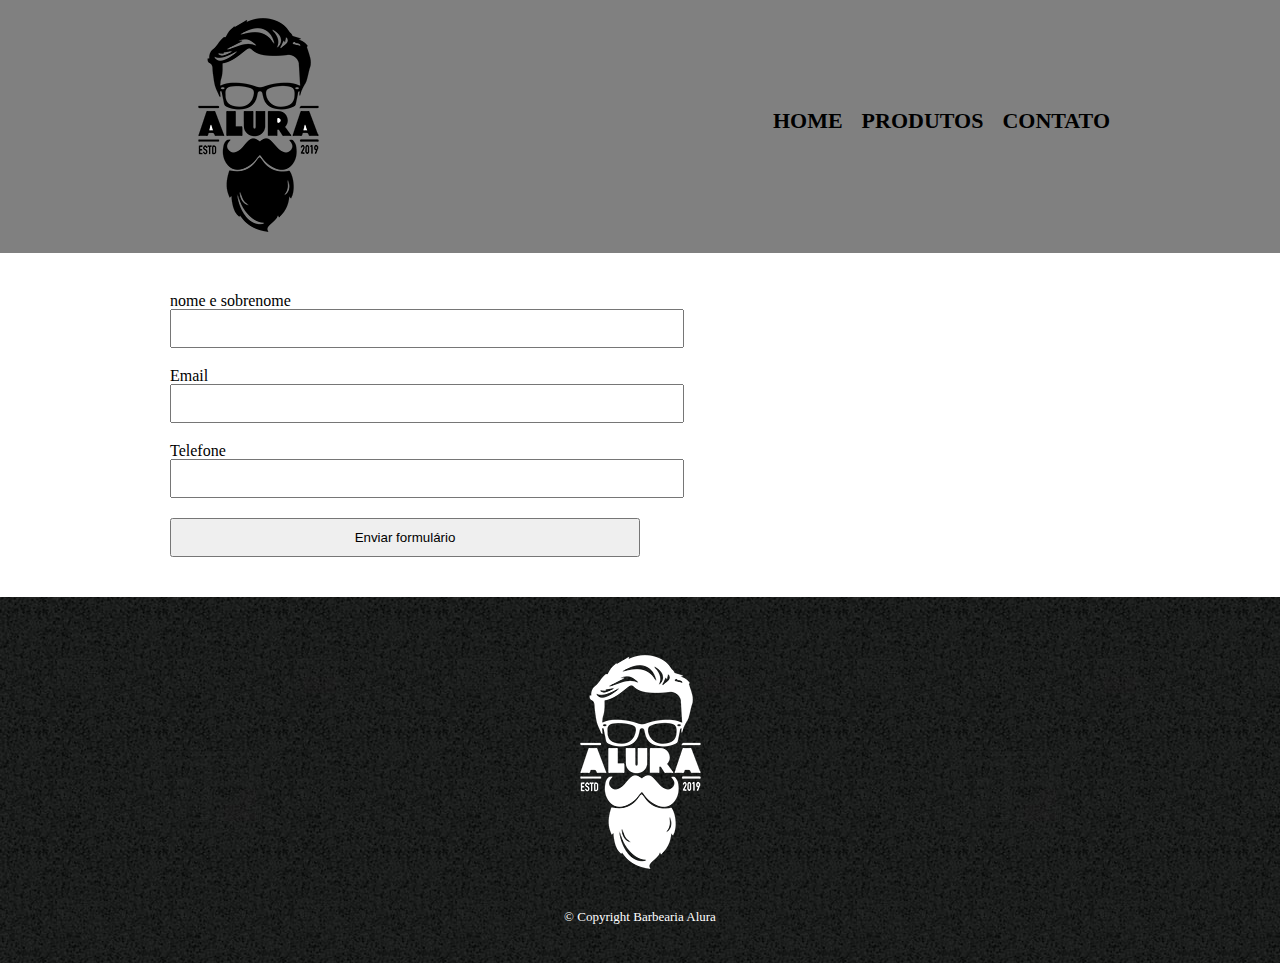
==== contato.html @ 257f25a1 "Curso html e css" ====
<!DOCTYPE html>
<html lang="pt-br">
<head>
	<meta charset="utf-8">
	<meta http-equiv="X-UA-Compatible" content="IE=edge">
	<title>Produtos - Barbearia alura </title>
	<link rel="stylesheet" type="text/css" href="reset.css">
	<link rel="stylesheet" type="text/css" href="style.css">
</head>

<body>
	<header>
		<div class="caixa">
			<h1>
				<img src="logo.png">
			</h1>
			<nav>
				<ul>
					<li><a href="index.html">Home</a></li>
					<li><a href="produtos.html">Produtos</a></li>
					<li><a href="contato.html">Contato</a></li>
				</ul>
			</nav>
		</div>
	</header>

	<main>
		<form>
			<label for="nomesobrenome">nome e sobrenome</label>
			<input type="text" id = "nomesobrenome">

			<label for= email>Email</label>
			<input type="text" id="email">

			<label for="telefone">Telefone</label>
			<input type="text" id="telefone">

			<input type="submit" value="Enviar formulário">
		</form>

	</main>

	<footer>
		<img src="logo-branco.png">
		<p class = "copyright">&copy; Copyright Barbearia Alura</p>
	</footer>
</body>
</html>
---- style.css ----
header {
	background-color: grey;
}
.caixa {
	position: relative;
	width: 940px;
	margin: 0 auto;
}
nav {
	position: absolute;
	top: 110px;
	right: 0;
}
nav li {
	display: inline;
	margin: 0 0 0 15px;
}
nav a {
	text-transform: uppercase;
	color: black;
	font-weight: bold;
	font-size: 22px;
	text-decoration: none;
}
nav a:hover{
	color: #c78c19;
	text-decoration: underline;
}
.produtos {
	width: 940px;
	margin: 0 auto;
	padding: 50px 0;
	

}
.produtos li {
	 display: inline-block;
	 text-align: center;
	 width: 30%;
	 vertical-align: top;
	 margin: 0  1%;
	 padding:  30px 25px;
	 box-sizing: border-box;
	 border-color: black;
	 border-style: solid;
	 border-width: 3px;
	 border-radius: 10px;
}
.produtos li:hover {
	border-color: #c78c19;
}
.produtos li:active {
	border-color: #088c19;
}
.produtos li:hover h2{
	font-size: 34px;
}
.produtos h2 {
	font-size: 30px;
	font-weight:bold;
}
.produtos-descrição {
	font-size: 18px;
}
.produtos-preco{
	font-size: 22px;
	font-weight: bold;
	margin-top: 10px;
}
footer {
	text-align: center;
	background:  url("bg.jpg");
	padding: 40px 0;
}
.copyright {
	color: white;
	font-size: 13px;
	margin: 20px 0 0;
}


main {
	width: 940px;
	margin: 0 auto;
}
form {
	margin: 40px 0;

}
}

form label {
	display: block;
	margin: 0 0 10px;

}
form input {
	display: block;
	margin: 0 0 20px;
	padding: 10px 20px;
	width: 50%;
}
}
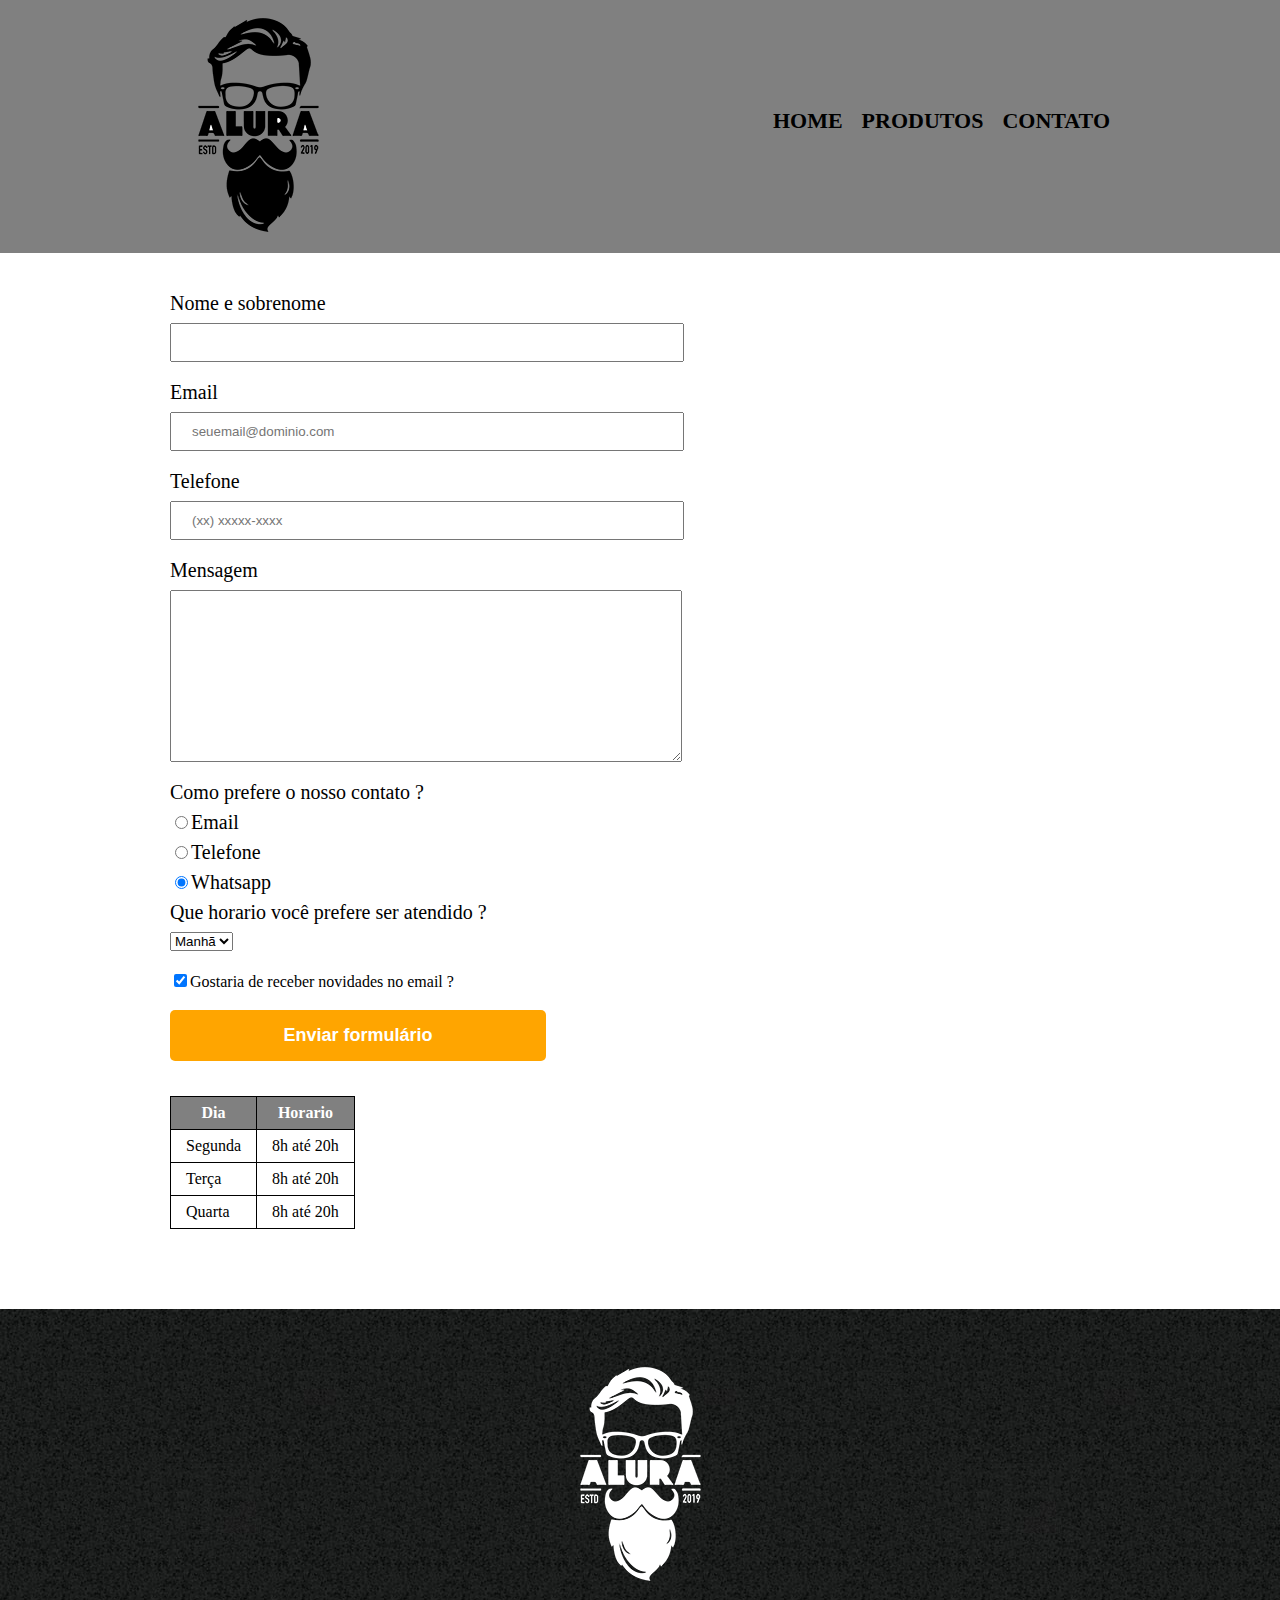
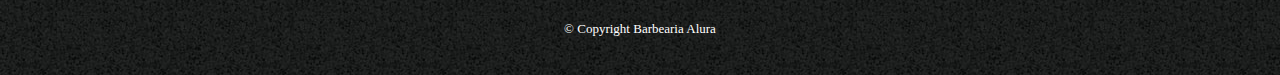
==== commit 614b3763: "melhorando-a-experiencia-dos-usuarios-na-barbearia" ====
--- a/contato.html
+++ b/contato.html
@@ -1,48 +1,103 @@
 <!DOCTYPE html>
 <html lang="pt-br">
-<head>
-	<meta charset="utf-8">
-	<meta http-equiv="X-UA-Compatible" content="IE=edge">
-	<title>Produtos - Barbearia alura </title>
-	<link rel="stylesheet" type="text/css" href="reset.css">
-	<link rel="stylesheet" type="text/css" href="style.css">
-</head>
+	<head>
+		<meta charset="utf-8">
+		<meta http-equiv="X-UA-Compatible" content="IE=edge">
+		<title>Produtos - Barbearia alura </title>
+		<link rel="stylesheet" type="text/css" href="reset.css">
+		<link rel="stylesheet" type="text/css" href="style.css">
+	</head>
 
-<body>
-	<header>
-		<div class="caixa">
-			<h1>
-				<img src="logo.png">
-			</h1>
-			<nav>
-				<ul>
-					<li><a href="index.html">Home</a></li>
-					<li><a href="produtos.html">Produtos</a></li>
-					<li><a href="contato.html">Contato</a></li>
-				</ul>
-			</nav>
-		</div>
-	</header>
+	<body>
+		<header>
+			<div class="caixa">
+				<h1>
+					<img src="logo.png" alt="Logo da Barbearia alura">
+				</h1>
+				<nav>
+					<ul>
+						<li><a href="index.html">Home</a></li>
+						<li><a href="produtos.html">Produtos</a></li>
+						<li><a href="contato.html">Contato</a></li>
+					</ul>
+				</nav>
+			</div>
+		</header>
 
-	<main>
-		<form>
-			<label for="nomesobrenome">nome e sobrenome</label>
-			<input type="text" id = "nomesobrenome">
+		<main>
+			<form>
+				<label for="nomesobrenome" class="label">Nome e sobrenome</label>
+				<input type="text" id = "nomesobrenome" class="input-padrao" required>
 
-			<label for= email>Email</label>
-			<input type="text" id="email">
+				<label for= email class="label">Email</label>
+				<input type="email" id="email"class="input-padrao" required placeholder="seuemail@dominio.com">
 
-			<label for="telefone">Telefone</label>
-			<input type="text" id="telefone">
+				<label for="telefone" class="label">Telefone</label>
+				<input type="tel" id="telefone"class="input-padrao" required placeholder="(xx) xxxxx-xxxx">
 
-			<input type="submit" value="Enviar formulário">
-		</form>
+				<label for="mensagem" class="label">Mensagem</label>
+				<textarea cols="70" rows = "10" id = mensagem class="input-padrao"></textarea>
 
-	</main>
+				<fieldset>
 
-	<footer>
-		<img src="logo-branco.png">
-		<p class = "copyright">&copy; Copyright Barbearia Alura</p>
-	</footer>
-</body>
+					<legend>Como prefere o nosso contato ?</legend>
+
+					<label for = "radio" class="label"> <input type="radio" value ="email" name="informacoes" id="radio">Email</label>	
+
+					<label  for = "telefone-radio" class="label"><input type="radio" value = "telefone" name="informacoes" id="telefone-radio">Telefone</label>
+					
+					<label for ="whatsapp-radio"  class="label"><input type="radio"  value = "whatsapp" name="informacoes" id="whatsapp-radio"checked >Whatsapp</label>
+
+				</fieldset>
+
+				<fieldset>
+					<legend>Que horario você prefere ser atendido ?</legend>
+
+					<select>
+						<option>Manhã</option>
+						<option>Tarde</option>
+						<option>Noite</option>
+					</select>
+				</fielset>
+				
+
+				<label for ="checkbox-recebe" class="checkbox"><input type="checkbox" name="" id="checkbox-recebe" checked>Gostaria de receber novidades no email ?</label>
+
+				<input type="submit" value="Enviar formulário" class="enviar">
+
+			</form>
+
+			<table>
+
+				<thead>
+					<tr>
+						<th>Dia</th>
+						<th>Horario</th>
+					</tr>
+				</thead>
+
+				<thbody>
+					<tr>
+						<td>Segunda</td>
+						<td>8h até 20h</td>
+					</tr>
+					<tr>
+						<td>Terça</td>
+						<td>8h até 20h</td>
+					</tr>
+					<tr>
+						<td>Quarta</td>
+						<td>8h até 20h</td>
+					</tr>
+				</thbody>
+				
+			</table>
+
+		</main>
+
+		<footer>
+			<img src="logo-branco.png" alt="Logo da Barbearia alura">
+			<p class = "copyright">&copy; Copyright Barbearia Alura</p>
+		</footer>
+	</body>
 </html>--- a/style.css
+++ b/style.css
@@ -87,17 +87,50 @@
 	margin: 40px 0;
 
 }
+.label, form legend {
+	display: block;
+	font-size: 20px;
+	margin:0 0 10px ;
+	margin-right: 5px;
 }
 
-form label {
-	display: block;
-	margin: 0 0 10px;
-
-}
-form input {
+.input-padrao {
 	display: block;
 	margin: 0 0 20px;
 	padding: 10px 20px;
 	width: 50%;
 }
-}+.checkbox {
+	margin: 20px 0;
+	display: block;
+}
+.enviar {
+	width: 40%;
+	padding: 15px 0;
+	background: orange;
+	color: white;
+	font-weight: bold;
+	font-size: 18px;
+	border: none;
+	border-radius: 5px;
+	transition: 1s all;
+	cursor: pointer;
+	margin: 0 0 15px;
+
+}
+.enviar:hover {
+	background: red;
+	transform: scale(1.2);
+}
+table {
+    margin: 20px 0 40px;
+}
+thead {
+    background: grey;
+    color: white;
+    font-weight: bold;
+}
+td, th {
+	border: 1px solid black;
+	padding: 8px 15px;
+}
